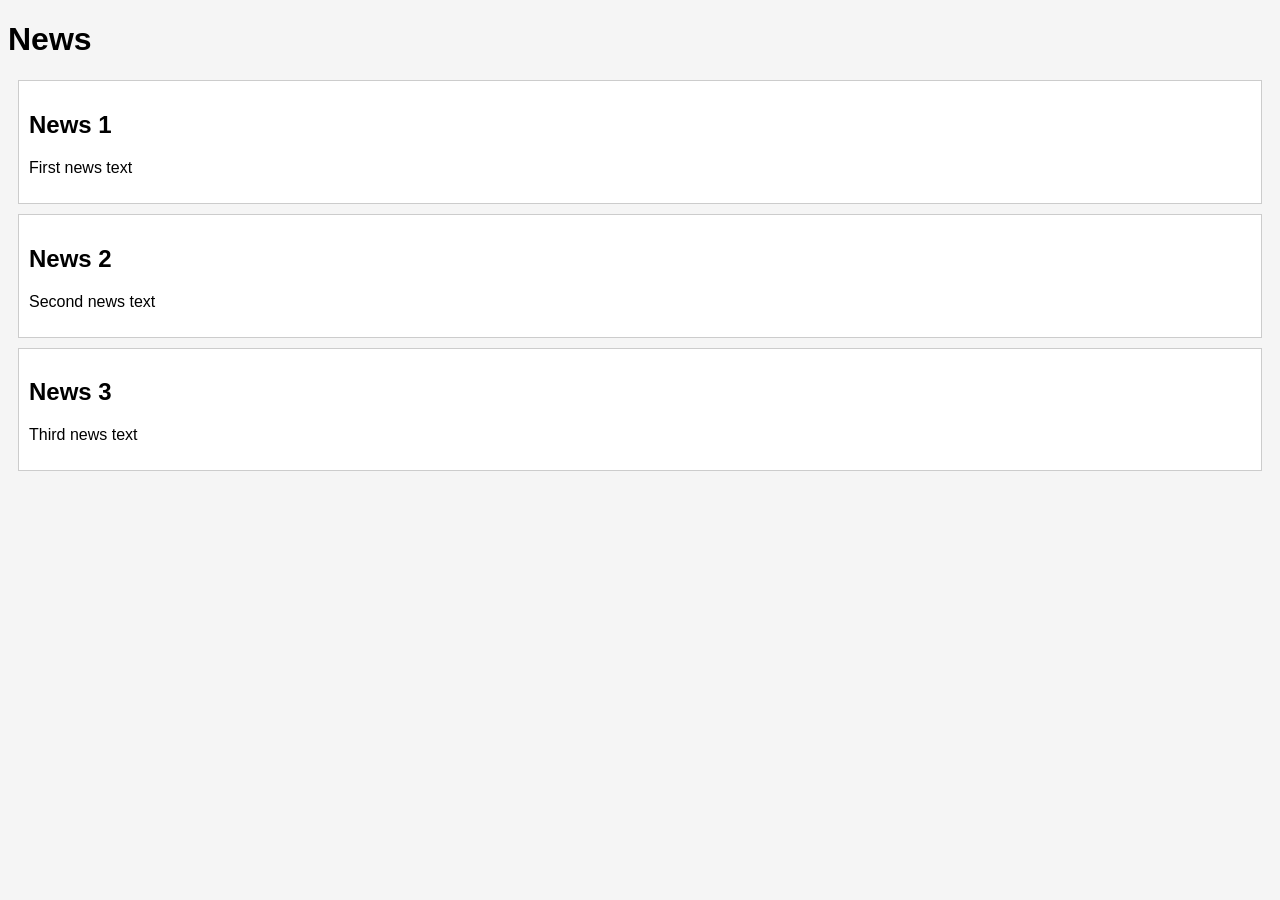
==== ipz245_orlivskyi/index.html @ 0230162d "Другий коміт" ====
<!DOCTYPE html>
<html>
<head>
    <title>News Portal</title>
    <link rel="stylesheet" href="style.css">
</head>
<body>

<h1>News</h1>

<div class="news">
    <h2>News 1</h2>
    <p>First news text</p>
</div>

<div class="news">
    <h2>News 2</h2>
    <p>Second news text</p>
</div>

<div class="news">
    <h2>News 3</h2>
    <p>Third news text</p>
</div>

</body>
</html>
---- ipz245_orlivskyi/style.css ----
body {
    font-family: Arial;
    background: #f5f5f5;
}

.news {
    background: white;
    margin: 10px;
    padding: 10px;
    border: 1px solid #ccc;
}
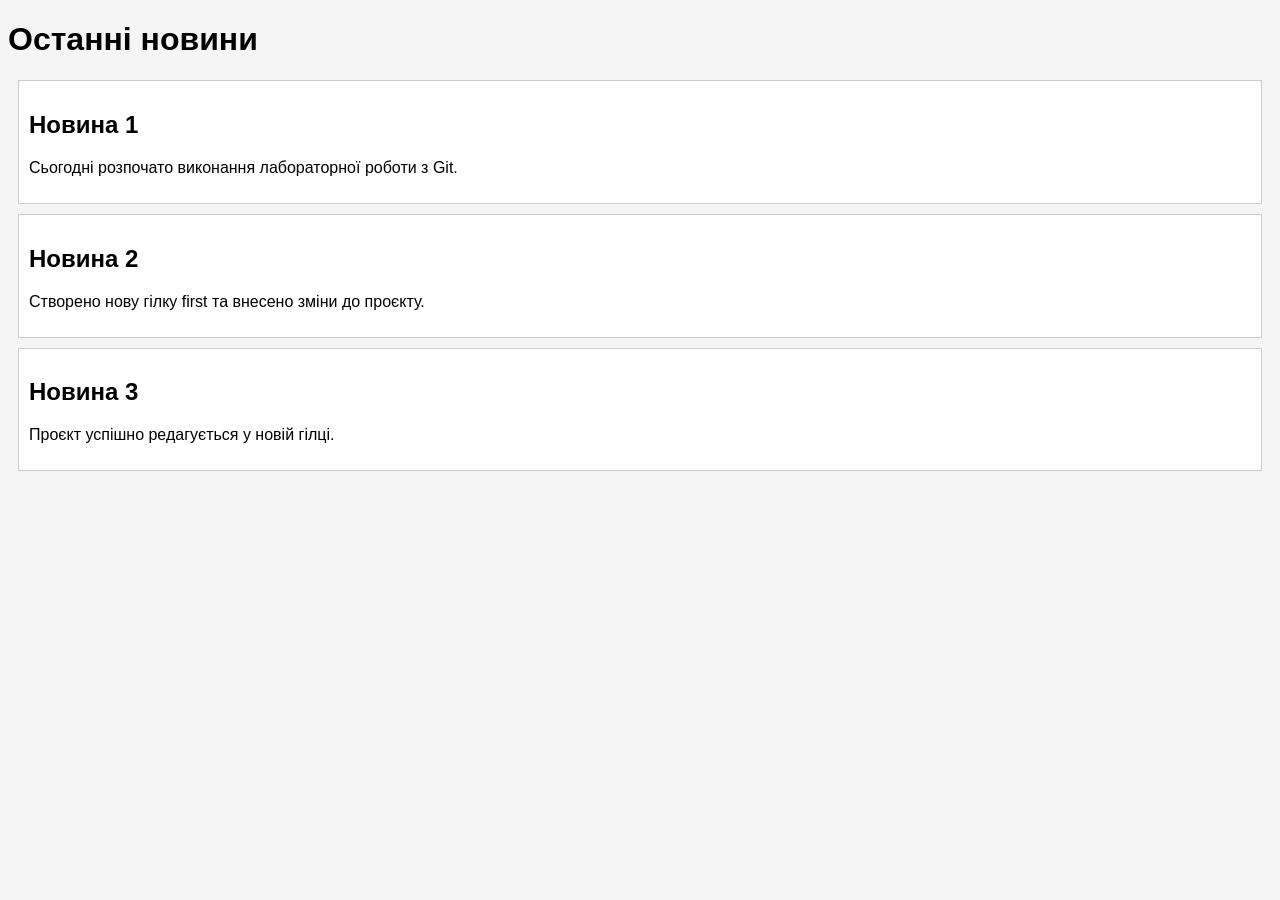
==== commit 9ed9d8d7: "змінено title та вміст сторінки у гілці first" ====
--- a/ipz245_orlivskyi/index.html
+++ b/ipz245_orlivskyi/index.html
@@ -1,26 +1,27 @@
 <!DOCTYPE html>
-<html>
+<html lang="uk">
 <head>
-    <title>News Portal</title>
+    <meta charset="UTF-8">
+    <title>Новини - Гілка First</title>
     <link rel="stylesheet" href="style.css">
 </head>
 <body>
 
-<h1>News</h1>
+<h1>Останні новини</h1>
 
 <div class="news">
-    <h2>News 1</h2>
-    <p>First news text</p>
+    <h2>Новина 1</h2>
+    <p>Сьогодні розпочато виконання лабораторної роботи з Git.</p>
 </div>
 
 <div class="news">
-    <h2>News 2</h2>
-    <p>Second news text</p>
+    <h2>Новина 2</h2>
+    <p>Створено нову гілку first та внесено зміни до проєкту.</p>
 </div>
 
 <div class="news">
-    <h2>News 3</h2>
-    <p>Third news text</p>
+    <h2>Новина 3</h2>
+    <p>Проєкт успішно редагується у новій гілці.</p>
 </div>
 
 </body>
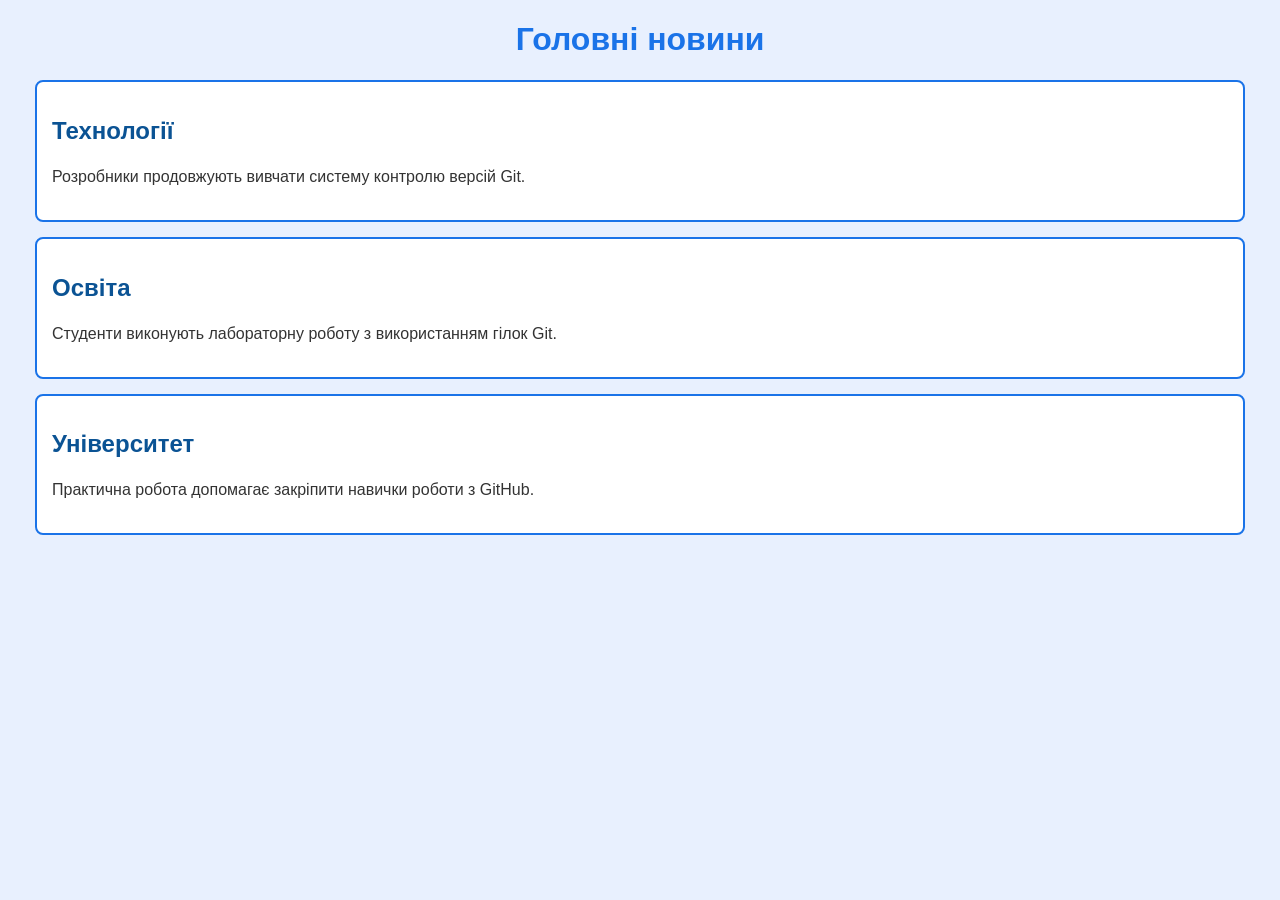
==== commit 5d06d50d: "змінено title та вміст сторінки у гілці second" ====
--- a/ipz245_orlivskyi/index.html
+++ b/ipz245_orlivskyi/index.html
@@ -2,26 +2,26 @@
 <html lang="uk">
 <head>
     <meta charset="UTF-8">
-    <title>Новини - Гілка First</title>
+    <title>Новини - Гілка Second</title>
     <link rel="stylesheet" href="style.css">
 </head>
 <body>
 
-<h1>Останні новини</h1>
+<h1>Головні новини</h1>
 
 <div class="news">
-    <h2>Новина 1</h2>
-    <p>Сьогодні розпочато виконання лабораторної роботи з Git.</p>
+    <h2>Технології</h2>
+    <p>Розробники продовжують вивчати систему контролю версій Git.</p>
 </div>
 
 <div class="news">
-    <h2>Новина 2</h2>
-    <p>Створено нову гілку first та внесено зміни до проєкту.</p>
+    <h2>Освіта</h2>
+    <p>Студенти виконують лабораторну роботу з використанням гілок Git.</p>
 </div>
 
 <div class="news">
-    <h2>Новина 3</h2>
-    <p>Проєкт успішно редагується у новій гілці.</p>
+    <h2>Університет</h2>
+    <p>Практична робота допомагає закріпити навички роботи з GitHub.</p>
 </div>
 
 </body>
--- a/ipz245_orlivskyi/style.css
+++ b/ipz245_orlivskyi/style.css
@@ -1,11 +1,27 @@
 body {
-    font-family: Arial;
-    background: #f5f5f5;
+    font-family: Arial, sans-serif;
+    background: #e8f0fe;
+    margin: 20px;
+}
+
+h1 {
+    text-align: center;
+    color: #1a73e8;
 }
 
 .news {
     background: white;
-    margin: 10px;
-    padding: 10px;
-    border: 1px solid #ccc;
+    margin: 15px;
+    padding: 15px;
+    border: 2px solid #1a73e8;
+    border-radius: 8px;
+}
+
+.news h2 {
+    color: #0b5394;
+}
+
+.news p {
+    color: #333;
+    line-height: 1.5;
 }
